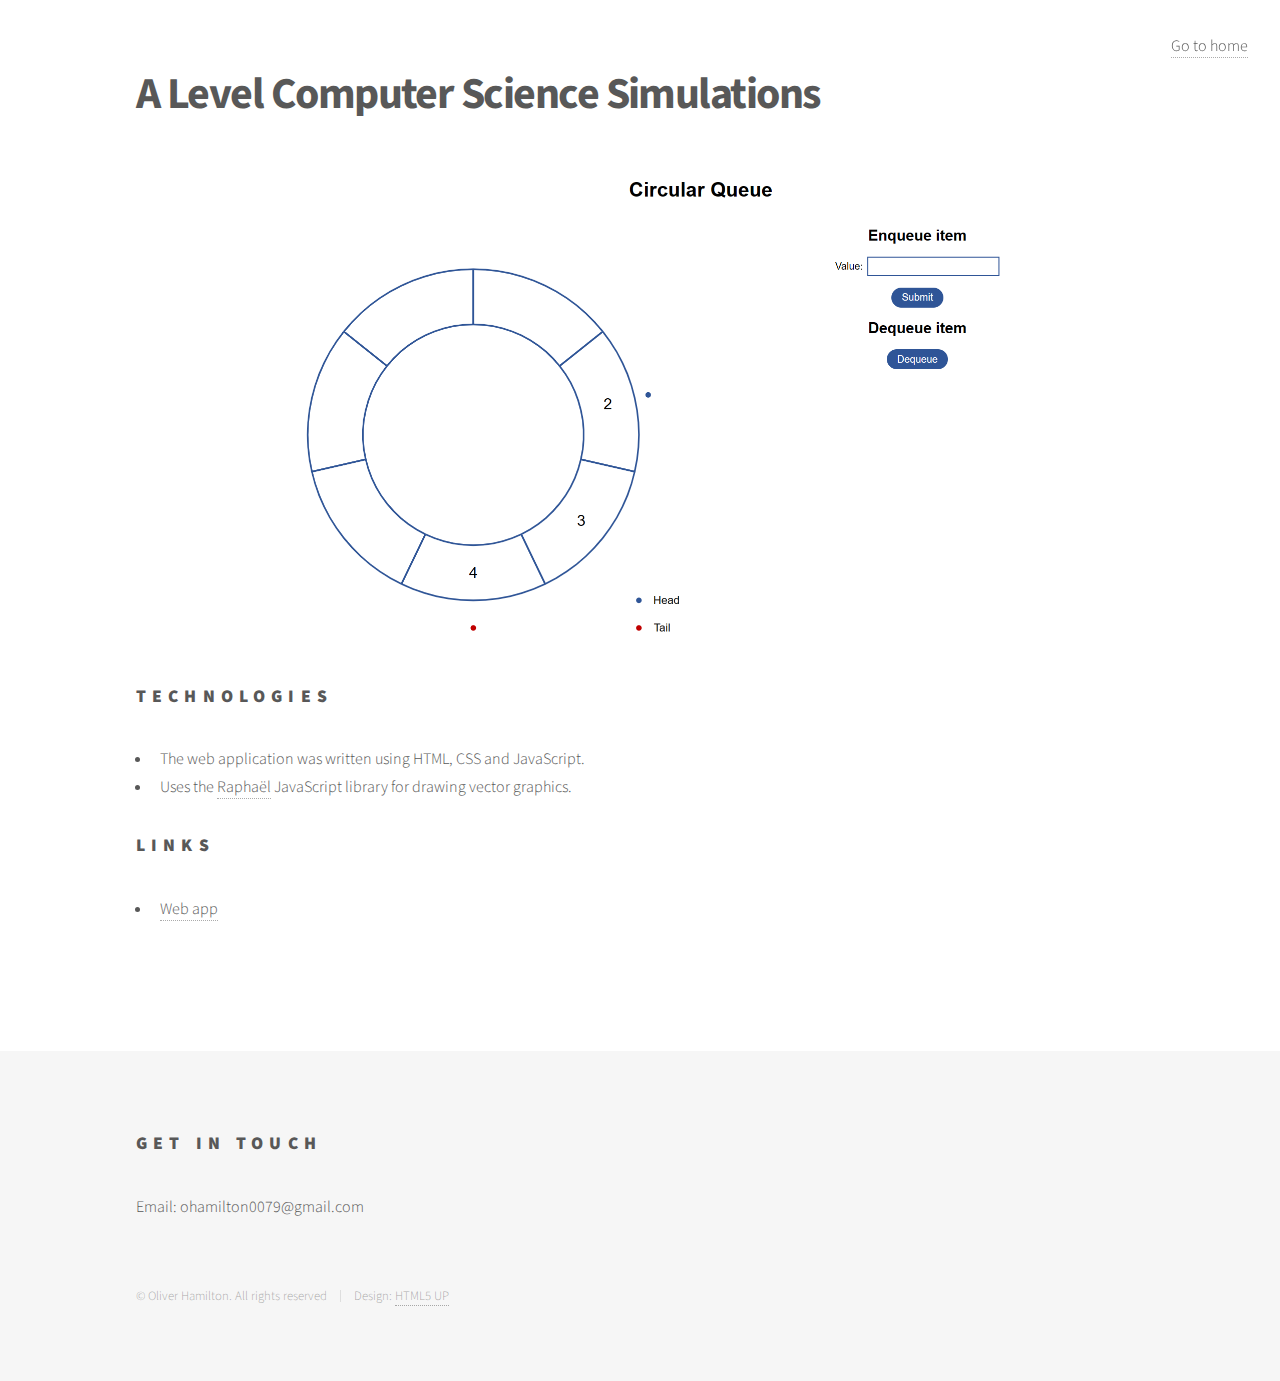
==== a-level-comp-sci.html @ cfb84687 "First commit" ====
<!DOCTYPE HTML>
<!--
	Phantom by HTML5 UP
	html5up.net | @ajlkn
	Free for personal and commercial use under the CCA 3.0 license (html5up.net/license)
-->
<html>
	<head>
		<title>A Level Computer Science Simulations</title>
		<meta charset="utf-8" />
		<meta name="viewport" content="width=device-width, initial-scale=1, user-scalable=no" />
		<link rel="stylesheet" href="assets/css/main.css" />
		<noscript><link rel="stylesheet" href="assets/css/noscript.css" /></noscript>
	</head>
	<body class="is-preload">
		<!-- Wrapper -->
			<div id="wrapper">

				<!-- Header -->
					<header id="header">
						<div class="inner">
							<nav>
								<a href="index.html">Go to home</a>
							</nav>
						</div>
					</header>

				<!-- Main -->
					<div id="main">
						<div class="inner">
							<h1>A Level Computer Science Simulations</h1>
							<span class="image main"><img src="images/simulations.png" alt="" /></span>

							<h2>Technologies</h2>
							<ul>
								<li>The web application was written using HTML, CSS and JavaScript.</li>
								<li>Uses the <a href="http://dmitrybaranovskiy.github.io/raphael/">Raphaël</a> JavaScript library for drawing vector graphics.</li>
							</ul>

							<h2>Links</h2>
							<ul>
								<li><a href="https://github.com/oliver-hamilton/simulations">Web app</a></li>
							</ul>
						</div>
					</div>

				<!-- Footer -->
				<footer id="footer">
					<div class="inner">
						<section>
							<h2>Get in touch</h2>
							<p>Email: ohamilton0079@gmail.com</p>
						</section>
						
						<ul class="copyright">
							<li>&copy; Oliver Hamilton. All rights reserved</li><li>Design: <a href="http://html5up.net">HTML5 UP</a></li>
						</ul>
					</div>
				</footer>

			</div>

		<!-- Scripts -->
			<script src="assets/js/jquery.min.js"></script>
			<script src="assets/js/browser.min.js"></script>
			<script src="assets/js/breakpoints.min.js"></script>
			<script src="assets/js/util.js"></script>
			<script src="assets/js/main.js"></script>

	</body>
</html>
---- assets/css/main.css ----
@import url(fontawesome-all.min.css);
@import url("https://fonts.googleapis.com/css?family=Source+Sans+Pro:300,700,900");

/*
	Phantom by HTML5 UP
	html5up.net | @ajlkn
	Free for personal and commercial use under the CCA 3.0 license (html5up.net/license)
*/

html, body, div, span, applet, object,
iframe, h1, h2, h3, h4, h5, h6, p, blockquote,
pre, a, abbr, acronym, address, big, cite,
code, del, dfn, em, img, ins, kbd, q, s, samp,
small, strike, strong, sub, sup, tt, var, b,
u, i, center, dl, dt, dd, ol, ul, li, fieldset,
form, label, legend, table, caption, tbody,
tfoot, thead, tr, th, td, article, aside,
canvas, details, embed, figure, figcaption,
footer, header, hgroup, menu, nav, output, ruby,
section, summary, time, mark, audio, video {
	margin: 0;
	padding: 0;
	border: 0;
	font-size: 100%;
	font: inherit;
	vertical-align: baseline;}

article, aside, details, figcaption, figure,
footer, header, hgroup, menu, nav, section {
	display: block;}

body {
	line-height: 1;
}

ol, ul {
	list-style: none;
}

blockquote, q {
	quotes: none;
}

	blockquote:before, blockquote:after, q:before, q:after {
		content: '';
		content: none;
	}

table {
	border-collapse: collapse;
	border-spacing: 0;
}

body {
	-webkit-text-size-adjust: none;
}

mark {
	background-color: transparent;
	color: inherit;
}

input::-moz-focus-inner {
	border: 0;
	padding: 0;
}

input, select, textarea {
	-moz-appearance: none;
	-webkit-appearance: none;
	-ms-appearance: none;
	appearance: none;
}

/* Basic */

	@-ms-viewport {
		width: device-width;
	}

	body {
		-ms-overflow-style: scrollbar;
	}

	@media screen and (max-width: 480px) {

		html, body {
			min-width: 320px;
		}

	}

	html {
		box-sizing: border-box;
	}

	*, *:before, *:after {
		box-sizing: inherit;
	}

	body {
		background: #ffffff;
	}

		body.is-preload *, body.is-preload *:before, body.is-preload *:after {
			-moz-animation: none !important;
			-webkit-animation: none !important;
			-ms-animation: none !important;
			animation: none !important;
			-moz-transition: none !important;
			-webkit-transition: none !important;
			-ms-transition: none !important;
			transition: none !important;
		}

/* Type */

	body, input, select, textarea {
		color: #585858;
		font-family: "Source Sans Pro", Helvetica, sans-serif;
		font-size: 16pt;
		font-weight: 300;
		line-height: 1.75;
	}

		@media screen and (max-width: 1680px) {

			body, input, select, textarea {
				font-size: 14pt;
			}

		}

		@media screen and (max-width: 1280px) {

			body, input, select, textarea {
				font-size: 12pt;
			}

		}

	a {
		-moz-transition: border-bottom-color 0.2s ease, color 0.2s ease;
		-webkit-transition: border-bottom-color 0.2s ease, color 0.2s ease;
		-ms-transition: border-bottom-color 0.2s ease, color 0.2s ease;
		transition: border-bottom-color 0.2s ease, color 0.2s ease;
		text-decoration: none;
		color: #585858;
		border-bottom: dotted 1px rgba(88, 88, 88, 0.5);
	}

		a:hover {
			border-bottom-color: transparent;
			color: #f2849e !important;
		}

	strong, b {
		font-weight: 900;
	}

	em, i {
		font-style: italic;
	}

	p {
		margin: 0 0 2em 0;
	}

	h1 {
		font-size: 2.75em;
		font-weight: 700;
		line-height: 1.3;
		margin: 0 0 1em 0;
		letter-spacing: -0.035em;
	}

		h1 a {
			color: inherit;
		}

		@media screen and (max-width: 736px) {

			h1 {
				font-size: 2em;
				margin: 0 0 1em 0;
			}

		}

		@media screen and (max-width: 360px) {

			h1 {
				font-size: 1.75em;
			}

		}

	h2, h3, h4, h5, h6 {
		font-weight: 900;
		line-height: 1.5;
		margin: 0 0 2em 0;
		text-transform: uppercase;
		letter-spacing: 0.35em;
	}

		h2 a, h3 a, h4 a, h5 a, h6 a {
			color: inherit;
		}

	h2 {
		font-size: 1.1em;
	}

	h3 {
		font-size: 1em;
	}

	h4 {
		font-size: 0.8em;
	}

	h5 {
		font-size: 0.8em;
	}

	h6 {
		font-size: 0.8em;
	}

	@media screen and (max-width: 980px) {

		h1 br, h2 br, h3 br, h4 br, h5 br, h6 br {
			display: none;
		}

	}

	@media screen and (max-width: 736px) {

		h2 {
			font-size: 1em;
		}

		h3 {
			font-size: 0.8em;
		}

	}

	sub {
		font-size: 0.8em;
		position: relative;
		top: 0.5em;
	}

	sup {
		font-size: 0.8em;
		position: relative;
		top: -0.5em;
	}

	blockquote {
		border-left: solid 4px #c9c9c9;
		font-style: italic;
		margin: 0 0 2em 0;
		padding: 0.5em 0 0.5em 2em;
	}

	code {
		background: rgba(144, 144, 144, 0.075);
		border-radius: 4px;
		border: solid 1px #c9c9c9;
		font-family: "Courier New", monospace;
		font-size: 0.9em;
		margin: 0 0.25em;
		padding: 0.25em 0.65em;
	}

	pre {
		-webkit-overflow-scrolling: touch;
		font-family: "Courier New", monospace;
		font-size: 0.9em;
		margin: 0 0 2em 0;
	}

		pre code {
			display: block;
			line-height: 1.75;
			padding: 1em 1.5em;
			overflow-x: auto;
		}

	hr {
		border: 0;
		border-bottom: solid 1px #c9c9c9;
		margin: 2em 0;
	}

		hr.major {
			margin: 3em 0;
		}

	.align-left {
		text-align: left;
	}

	.align-center {
		text-align: center;
	}

	.align-right {
		text-align: right;
	}

/* Row */

	.row {
		display: flex;
		flex-wrap: wrap;
		box-sizing: border-box;
		align-items: stretch;
	}

		.row > * {
			box-sizing: border-box;
		}

		.row.gtr-uniform > * > :last-child {
			margin-bottom: 0;
		}

		.row.aln-left {
			justify-content: flex-start;
		}

		.row.aln-center {
			justify-content: center;
		}

		.row.aln-right {
			justify-content: flex-end;
		}

		.row.aln-top {
			align-items: flex-start;
		}

		.row.aln-middle {
			align-items: center;
		}

		.row.aln-bottom {
			align-items: flex-end;
		}

		.row > .imp {
			order: -1;
		}

		.row > .col-1 {
			width: 8.33333%;
		}

		.row > .off-1 {
			margin-left: 8.33333%;
		}

		.row > .col-2 {
			width: 16.66667%;
		}

		.row > .off-2 {
			margin-left: 16.66667%;
		}

		.row > .col-3 {
			width: 25%;
		}

		.row > .off-3 {
			margin-left: 25%;
		}

		.row > .col-4 {
			width: 33.33333%;
		}

		.row > .off-4 {
			margin-left: 33.33333%;
		}

		.row > .col-5 {
			width: 41.66667%;
		}

		.row > .off-5 {
			margin-left: 41.66667%;
		}

		.row > .col-6 {
			width: 50%;
		}

		.row > .off-6 {
			margin-left: 50%;
		}

		.row > .col-7 {
			width: 58.33333%;
		}

		.row > .off-7 {
			margin-left: 58.33333%;
		}

		.row > .col-8 {
			width: 66.66667%;
		}

		.row > .off-8 {
			margin-left: 66.66667%;
		}

		.row > .col-9 {
			width: 75%;
		}

		.row > .off-9 {
			margin-left: 75%;
		}

		.row > .col-10 {
			width: 83.33333%;
		}

		.row > .off-10 {
			margin-left: 83.33333%;
		}

		.row > .col-11 {
			width: 91.66667%;
		}

		.row > .off-11 {
			margin-left: 91.66667%;
		}

		.row > .col-12 {
			width: 100%;
		}

		.row > .off-12 {
			margin-left: 100%;
		}

		.row.gtr-0 {
			margin-top: 0;
			margin-left: 0em;
		}

			.row.gtr-0 > * {
				padding: 0 0 0 0em;
			}

			.row.gtr-0.gtr-uniform {
				margin-top: 0em;
			}

				.row.gtr-0.gtr-uniform > * {
					padding-top: 0em;
				}

		.row.gtr-25 {
			margin-top: 0;
			margin-left: -0.5em;
		}

			.row.gtr-25 > * {
				padding: 0 0 0 0.5em;
			}

			.row.gtr-25.gtr-uniform {
				margin-top: -0.5em;
			}

				.row.gtr-25.gtr-uniform > * {
					padding-top: 0.5em;
				}

		.row.gtr-50 {
			margin-top: 0;
			margin-left: -1em;
		}

			.row.gtr-50 > * {
				padding: 0 0 0 1em;
			}

			.row.gtr-50.gtr-uniform {
				margin-top: -1em;
			}

				.row.gtr-50.gtr-uniform > * {
					padding-top: 1em;
				}

		.row {
			margin-top: 0;
			margin-left: -2em;
		}

			.row > * {
				padding: 0 0 0 2em;
			}

			.row.gtr-uniform {
				margin-top: -2em;
			}

				.row.gtr-uniform > * {
					padding-top: 2em;
				}

		.row.gtr-150 {
			margin-top: 0;
			margin-left: -3em;
		}

			.row.gtr-150 > * {
				padding: 0 0 0 3em;
			}

			.row.gtr-150.gtr-uniform {
				margin-top: -3em;
			}

				.row.gtr-150.gtr-uniform > * {
					padding-top: 3em;
				}

		.row.gtr-200 {
			margin-top: 0;
			margin-left: -4em;
		}

			.row.gtr-200 > * {
				padding: 0 0 0 4em;
			}

			.row.gtr-200.gtr-uniform {
				margin-top: -4em;
			}

				.row.gtr-200.gtr-uniform > * {
					padding-top: 4em;
				}

		@media screen and (max-width: 1680px) {

			.row {
				display: flex;
				flex-wrap: wrap;
				box-sizing: border-box;
				align-items: stretch;
			}

				.row > * {
					box-sizing: border-box;
				}

				.row.gtr-uniform > * > :last-child {
					margin-bottom: 0;
				}

				.row.aln-left {
					justify-content: flex-start;
				}

				.row.aln-center {
					justify-content: center;
				}

				.row.aln-right {
					justify-content: flex-end;
				}

				.row.aln-top {
					align-items: flex-start;
				}

				.row.aln-middle {
					align-items: center;
				}

				.row.aln-bottom {
					align-items: flex-end;
				}

				.row > .imp-xlarge {
					order: -1;
				}

				.row > .col-1-xlarge {
					width: 8.33333%;
				}

				.row > .off-1-xlarge {
					margin-left: 8.33333%;
				}

				.row > .col-2-xlarge {
					width: 16.66667%;
				}

				.row > .off-2-xlarge {
					margin-left: 16.66667%;
				}

				.row > .col-3-xlarge {
					width: 25%;
				}

				.row > .off-3-xlarge {
					margin-left: 25%;
				}

				.row > .col-4-xlarge {
					width: 33.33333%;
				}

				.row > .off-4-xlarge {
					margin-left: 33.33333%;
				}

				.row > .col-5-xlarge {
					width: 41.66667%;
				}

				.row > .off-5-xlarge {
					margin-left: 41.66667%;
				}

				.row > .col-6-xlarge {
					width: 50%;
				}

				.row > .off-6-xlarge {
					margin-left: 50%;
				}

				.row > .col-7-xlarge {
					width: 58.33333%;
				}

				.row > .off-7-xlarge {
					margin-left: 58.33333%;
				}

				.row > .col-8-xlarge {
					width: 66.66667%;
				}

				.row > .off-8-xlarge {
					margin-left: 66.66667%;
				}

				.row > .col-9-xlarge {
					width: 75%;
				}

				.row > .off-9-xlarge {
					margin-left: 75%;
				}

				.row > .col-10-xlarge {
					width: 83.33333%;
				}

				.row > .off-10-xlarge {
					margin-left: 83.33333%;
				}

				.row > .col-11-xlarge {
					width: 91.66667%;
				}

				.row > .off-11-xlarge {
					margin-left: 91.66667%;
				}

				.row > .col-12-xlarge {
					width: 100%;
				}

				.row > .off-12-xlarge {
					margin-left: 100%;
				}

				.row.gtr-0 {
					margin-top: 0;
					margin-left: 0em;
				}

					.row.gtr-0 > * {
						padding: 0 0 0 0em;
					}

					.row.gtr-0.gtr-uniform {
						margin-top: 0em;
					}

						.row.gtr-0.gtr-uniform > * {
							padding-top: 0em;
						}

				.row.gtr-25 {
					margin-top: 0;
					margin-left: -0.5em;
				}

					.row.gtr-25 > * {
						padding: 0 0 0 0.5em;
					}

					.row.gtr-25.gtr-uniform {
						margin-top: -0.5em;
					}

						.row.gtr-25.gtr-uniform > * {
							padding-top: 0.5em;
						}

				.row.gtr-50 {
					margin-top: 0;
					margin-left: -1em;
				}

					.row.gtr-50 > * {
						padding: 0 0 0 1em;
					}

					.row.gtr-50.gtr-uniform {
						margin-top: -1em;
					}

						.row.gtr-50.gtr-uniform > * {
							padding-top: 1em;
						}

				.row {
					margin-top: 0;
					margin-left: -2em;
				}

					.row > * {
						padding: 0 0 0 2em;
					}

					.row.gtr-uniform {
						margin-top: -2em;
					}

						.row.gtr-uniform > * {
							padding-top: 2em;
						}

				.row.gtr-150 {
					margin-top: 0;
					margin-left: -3em;
				}

					.row.gtr-150 > * {
						padding: 0 0 0 3em;
					}

					.row.gtr-150.gtr-uniform {
						margin-top: -3em;
					}

						.row.gtr-150.gtr-uniform > * {
							padding-top: 3em;
						}

				.row.gtr-200 {
					margin-top: 0;
					margin-left: -4em;
				}

					.row.gtr-200 > * {
						padding: 0 0 0 4em;
					}

					.row.gtr-200.gtr-uniform {
						margin-top: -4em;
					}

						.row.gtr-200.gtr-uniform > * {
							padding-top: 4em;
						}

		}

		@media screen and (max-width: 1280px) {

			.row {
				display: flex;
				flex-wrap: wrap;
				box-sizing: border-box;
				align-items: stretch;
			}

				.row > * {
					box-sizing: border-box;
				}

				.row.gtr-uniform > * > :last-child {
					margin-bottom: 0;
				}

				.row.aln-left {
					justify-content: flex-start;
				}

				.row.aln-center {
					justify-content: center;
				}

				.row.aln-right {
					justify-content: flex-end;
				}

				.row.aln-top {
					align-items: flex-start;
				}

				.row.aln-middle {
					align-items: center;
				}

				.row.aln-bottom {
					align-items: flex-end;
				}

				.row > .imp-large {
					order: -1;
				}

				.row > .col-1-large {
					width: 8.33333%;
				}

				.row > .off-1-large {
					margin-left: 8.33333%;
				}

				.row > .col-2-large {
					width: 16.66667%;
				}

				.row > .off-2-large {
					margin-left: 16.66667%;
				}

				.row > .col-3-large {
					width: 25%;
				}

				.row > .off-3-large {
					margin-left: 25%;
				}

				.row > .col-4-large {
					width: 33.33333%;
				}

				.row > .off-4-large {
					margin-left: 33.33333%;
				}

				.row > .col-5-large {
					width: 41.66667%;
				}

				.row > .off-5-large {
					margin-left: 41.66667%;
				}

				.row > .col-6-large {
					width: 50%;
				}

				.row > .off-6-large {
					margin-left: 50%;
				}

				.row > .col-7-large {
					width: 58.33333%;
				}

				.row > .off-7-large {
					margin-left: 58.33333%;
				}

				.row > .col-8-large {
					width: 66.66667%;
				}

				.row > .off-8-large {
					margin-left: 66.66667%;
				}

				.row > .col-9-large {
					width: 75%;
				}

				.row > .off-9-large {
					margin-left: 75%;
				}

				.row > .col-10-large {
					width: 83.33333%;
				}

				.row > .off-10-large {
					margin-left: 83.33333%;
				}

				.row > .col-11-large {
					width: 91.66667%;
				}

				.row > .off-11-large {
					margin-left: 91.66667%;
				}

				.row > .col-12-large {
					width: 100%;
				}

				.row > .off-12-large {
					margin-left: 100%;
				}

				.row.gtr-0 {
					margin-top: 0;
					margin-left: 0em;
				}

					.row.gtr-0 > * {
						padding: 0 0 0 0em;
					}

					.row.gtr-0.gtr-uniform {
						margin-top: 0em;
					}

						.row.gtr-0.gtr-uniform > * {
							padding-top: 0em;
						}

				.row.gtr-25 {
					margin-top: 0;
					margin-left: -0.5em;
				}

					.row.gtr-25 > * {
						padding: 0 0 0 0.5em;
					}

					.row.gtr-25.gtr-uniform {
						margin-top: -0.5em;
					}

						.row.gtr-25.gtr-uniform > * {
							padding-top: 0.5em;
						}

				.row.gtr-50 {
					margin-top: 0;
					margin-left: -1em;
				}

					.row.gtr-50 > * {
						padding: 0 0 0 1em;
					}

					.row.gtr-50.gtr-uniform {
						margin-top: -1em;
					}

						.row.gtr-50.gtr-uniform > * {
							padding-top: 1em;
						}

				.row {
					margin-top: 0;
					margin-left: -2em;
				}

					.row > * {
						padding: 0 0 0 2em;
					}

					.row.gtr-uniform {
						margin-top: -2em;
					}

						.row.gtr-uniform > * {
							padding-top: 2em;
						}

				.row.gtr-150 {
					margin-top: 0;
					margin-left: -3em;
				}

					.row.gtr-150 > * {
						padding: 0 0 0 3em;
					}

					.row.gtr-150.gtr-uniform {
						margin-top: -3em;
					}

						.row.gtr-150.gtr-uniform > * {
							padding-top: 3em;
						}

				.row.gtr-200 {
					margin-top: 0;
					margin-left: -4em;
				}

					.row.gtr-200 > * {
						padding: 0 0 0 4em;
					}

					.row.gtr-200.gtr-uniform {
						margin-top: -4em;
					}

						.row.gtr-200.gtr-uniform > * {
							padding-top: 4em;
						}

		}

		@media screen and (max-width: 980px) {

			.row {
				display: flex;
				flex-wrap: wrap;
				box-sizing: border-box;
				align-items: stretch;
			}

				.row > * {
					box-sizing: border-box;
				}

				.row.gtr-uniform > * > :last-child {
					margin-bottom: 0;
				}

				.row.aln-left {
					justify-content: flex-start;
				}

				.row.aln-center {
					justify-content: center;
				}

				.row.aln-right {
					justify-content: flex-end;
				}

				.row.aln-top {
					align-items: flex-start;
				}

				.row.aln-middle {
					align-items: center;
				}

				.row.aln-bottom {
					align-items: flex-end;
				}

				.row > .imp-medium {
					order: -1;
				}

				.row > .col-1-medium {
					width: 8.33333%;
				}

				.row > .off-1-medium {
					margin-left: 8.33333%;
				}

				.row > .col-2-medium {
					width: 16.66667%;
				}

				.row > .off-2-medium {
					margin-left: 16.66667%;
				}

				.row > .col-3-medium {
					width: 25%;
				}

				.row > .off-3-medium {
					margin-left: 25%;
				}

				.row > .col-4-medium {
					width: 33.33333%;
				}

				.row > .off-4-medium {
					margin-left: 33.33333%;
				}

				.row > .col-5-medium {
					width: 41.66667%;
				}

				.row > .off-5-medium {
					margin-left: 41.66667%;
				}

				.row > .col-6-medium {
					width: 50%;
				}

				.row > .off-6-medium {
					margin-left: 50%;
				}

				.row > .col-7-medium {
					width: 58.33333%;
				}

				.row > .off-7-medium {
					margin-left: 58.33333%;
				}

				.row > .col-8-medium {
					width: 66.66667%;
				}

				.row > .off-8-medium {
					margin-left: 66.66667%;
				}

				.row > .col-9-medium {
					width: 75%;
				}

				.row > .off-9-medium {
					margin-left: 75%;
				}

				.row > .col-10-medium {
					width: 83.33333%;
				}

				.row > .off-10-medium {
					margin-left: 83.33333%;
				}

				.row > .col-11-medium {
					width: 91.66667%;
				}

				.row > .off-11-medium {
					margin-left: 91.66667%;
				}

				.row > .col-12-medium {
					width: 100%;
				}

				.row > .off-12-medium {
					margin-left: 100%;
				}

				.row.gtr-0 {
					margin-top: 0;
					margin-left: 0em;
				}

					.row.gtr-0 > * {
						padding: 0 0 0 0em;
					}

					.row.gtr-0.gtr-uniform {
						margin-top: 0em;
					}

						.row.gtr-0.gtr-uniform > * {
							padding-top: 0em;
						}

				.row.gtr-25 {
					margin-top: 0;
					margin-left: -0.375em;
				}

					.row.gtr-25 > * {
						padding: 0 0 0 0.375em;
					}

					.row.gtr-25.gtr-uniform {
						margin-top: -0.375em;
					}

						.row.gtr-25.gtr-uniform > * {
							padding-top: 0.375em;
						}

				.row.gtr-50 {
					margin-top: 0;
					margin-left: -0.75em;
				}

					.row.gtr-50 > * {
						padding: 0 0 0 0.75em;
					}

					.row.gtr-50.gtr-uniform {
						margin-top: -0.75em;
					}

						.row.gtr-50.gtr-uniform > * {
							padding-top: 0.75em;
						}

				.row {
					margin-top: 0;
					margin-left: -1.5em;
				}

					.row > * {
						padding: 0 0 0 1.5em;
					}

					.row.gtr-uniform {
						margin-top: -1.5em;
					}

						.row.gtr-uniform > * {
							padding-top: 1.5em;
						}

				.row.gtr-150 {
					margin-top: 0;
					margin-left: -2.25em;
				}

					.row.gtr-150 > * {
						padding: 0 0 0 2.25em;
					}

					.row.gtr-150.gtr-uniform {
						margin-top: -2.25em;
					}

						.row.gtr-150.gtr-uniform > * {
							padding-top: 2.25em;
						}

				.row.gtr-200 {
					margin-top: 0;
					margin-left: -3em;
				}

					.row.gtr-200 > * {
						padding: 0 0 0 3em;
					}

					.row.gtr-200.gtr-uniform {
						margin-top: -3em;
					}

						.row.gtr-200.gtr-uniform > * {
							padding-top: 3em;
						}

		}

		@media screen and (max-width: 736px) {

			.row {
				display: flex;
				flex-wrap: wrap;
				box-sizing: border-box;
				align-items: stretch;
			}

				.row > * {
					box-sizing: border-box;
				}

				.row.gtr-uniform > * > :last-child {
					margin-bottom: 0;
				}

				.row.aln-left {
					justify-content: flex-start;
				}

				.row.aln-center {
					justify-content: center;
				}

				.row.aln-right {
					justify-content: flex-end;
				}

				.row.aln-top {
					align-items: flex-start;
				}

				.row.aln-middle {
					align-items: center;
				}

				.row.aln-bottom {
					align-items: flex-end;
				}

				.row > .imp-small {
					order: -1;
				}

				.row > .col-1-small {
					width: 8.33333%;
				}

				.row > .off-1-small {
					margin-left: 8.33333%;
				}

				.row > .col-2-small {
					width: 16.66667%;
				}

				.row > .off-2-small {
					margin-left: 16.66667%;
				}

				.row > .col-3-small {
					width: 25%;
				}

				.row > .off-3-small {
					margin-left: 25%;
				}

				.row > .col-4-small {
					width: 33.33333%;
				}

				.row > .off-4-small {
					margin-left: 33.33333%;
				}

				.row > .col-5-small {
					width: 41.66667%;
				}

				.row > .off-5-small {
					margin-left: 41.66667%;
				}

				.row > .col-6-small {
					width: 50%;
				}

				.row > .off-6-small {
					margin-left: 50%;
				}

				.row > .col-7-small {
					width: 58.33333%;
				}

				.row > .off-7-small {
					margin-left: 58.33333%;
				}

				.row > .col-8-small {
					width: 66.66667%;
				}

				.row > .off-8-small {
					margin-left: 66.66667%;
				}

				.row > .col-9-small {
					width: 75%;
				}

				.row > .off-9-small {
					margin-left: 75%;
				}

				.row > .col-10-small {
					width: 83.33333%;
				}

				.row > .off-10-small {
					margin-left: 83.33333%;
				}

				.row > .col-11-small {
					width: 91.66667%;
				}

				.row > .off-11-small {
					margin-left: 91.66667%;
				}

				.row > .col-12-small {
					width: 100%;
				}

				.row > .off-12-small {
					margin-left: 100%;
				}

				.row.gtr-0 {
					margin-top: 0;
					margin-left: 0em;
				}

					.row.gtr-0 > * {
						padding: 0 0 0 0em;
					}

					.row.gtr-0.gtr-uniform {
						margin-top: 0em;
					}

						.row.gtr-0.gtr-uniform > * {
							padding-top: 0em;
						}

				.row.gtr-25 {
					margin-top: 0;
					margin-left: -0.25em;
				}

					.row.gtr-25 > * {
						padding: 0 0 0 0.25em;
					}

					.row.gtr-25.gtr-uniform {
						margin-top: -0.25em;
					}

						.row.gtr-25.gtr-uniform > * {
							padding-top: 0.25em;
						}

				.row.gtr-50 {
					margin-top: 0;
					margin-left: -0.5em;
				}

					.row.gtr-50 > * {
						padding: 0 0 0 0.5em;
					}

					.row.gtr-50.gtr-uniform {
						margin-top: -0.5em;
					}

						.row.gtr-50.gtr-uniform > * {
							padding-top: 0.5em;
						}

				.row {
					margin-top: 0;
					margin-left: -1em;
				}

					.row > * {
						padding: 0 0 0 1em;
					}

					.row.gtr-uniform {
						margin-top: -1em;
					}

						.row.gtr-uniform > * {
							padding-top: 1em;
						}

				.row.gtr-150 {
					margin-top: 0;
					margin-left: -1.5em;
				}

					.row.gtr-150 > * {
						padding: 0 0 0 1.5em;
					}

					.row.gtr-150.gtr-uniform {
						margin-top: -1.5em;
					}

						.row.gtr-150.gtr-uniform > * {
							padding-top: 1.5em;
						}

				.row.gtr-200 {
					margin-top: 0;
					margin-left: -2em;
				}

					.row.gtr-200 > * {
						padding: 0 0 0 2em;
					}

					.row.gtr-200.gtr-uniform {
						margin-top: -2em;
					}

						.row.gtr-200.gtr-uniform > * {
							padding-top: 2em;
						}

		}

		@media screen and (max-width: 480px) {

			.row {
				display: flex;
				flex-wrap: wrap;
				box-sizing: border-box;
				align-items: stretch;
			}

				.row > * {
					box-sizing: border-box;
				}

				.row.gtr-uniform > * > :last-child {
					margin-bottom: 0;
				}

				.row.aln-left {
					justify-content: flex-start;
				}

				.row.aln-center {
					justify-content: center;
				}

				.row.aln-right {
					justify-content: flex-end;
				}

				.row.aln-top {
					align-items: flex-start;
				}

				.row.aln-middle {
					align-items: center;
				}

				.row.aln-bottom {
					align-items: flex-end;
				}

				.row > .imp-xsmall {
					order: -1;
				}

				.row > .col-1-xsmall {
					width: 8.33333%;
				}

				.row > .off-1-xsmall {
					margin-left: 8.33333%;
				}

				.row > .col-2-xsmall {
					width: 16.66667%;
				}

				.row > .off-2-xsmall {
					margin-left: 16.66667%;
				}

				.row > .col-3-xsmall {
					width: 25%;
				}

				.row > .off-3-xsmall {
					margin-left: 25%;
				}

				.row > .col-4-xsmall {
					width: 33.33333%;
				}

				.row > .off-4-xsmall {
					margin-left: 33.33333%;
				}

				.row > .col-5-xsmall {
					width: 41.66667%;
				}

				.row > .off-5-xsmall {
					margin-left: 41.66667%;
				}

				.row > .col-6-xsmall {
					width: 50%;
				}

				.row > .off-6-xsmall {
					margin-left: 50%;
				}

				.row > .col-7-xsmall {
					width: 58.33333%;
				}

				.row > .off-7-xsmall {
					margin-left: 58.33333%;
				}

				.row > .col-8-xsmall {
					width: 66.66667%;
				}

				.row > .off-8-xsmall {
					margin-left: 66.66667%;
				}

				.row > .col-9-xsmall {
					width: 75%;
				}

				.row > .off-9-xsmall {
					margin-left: 75%;
				}

				.row > .col-10-xsmall {
					width: 83.33333%;
				}

				.row > .off-10-xsmall {
					margin-left: 83.33333%;
				}

				.row > .col-11-xsmall {
					width: 91.66667%;
				}

				.row > .off-11-xsmall {
					margin-left: 91.66667%;
				}

				.row > .col-12-xsmall {
					width: 100%;
				}

				.row > .off-12-xsmall {
					margin-left: 100%;
				}

				.row.gtr-0 {
					margin-top: 0;
					margin-left: 0em;
				}

					.row.gtr-0 > * {
						padding: 0 0 0 0em;
					}

					.row.gtr-0.gtr-uniform {
						margin-top: 0em;
					}

						.row.gtr-0.gtr-uniform > * {
							padding-top: 0em;
						}

				.row.gtr-25 {
					margin-top: 0;
					margin-left: -0.25em;
				}

					.row.gtr-25 > * {
						padding: 0 0 0 0.25em;
					}

					.row.gtr-25.gtr-uniform {
						margin-top: -0.25em;
					}

						.row.gtr-25.gtr-uniform > * {
							padding-top: 0.25em;
						}

				.row.gtr-50 {
					margin-top: 0;
					margin-left: -0.5em;
				}

					.row.gtr-50 > * {
						padding: 0 0 0 0.5em;
					}

					.row.gtr-50.gtr-uniform {
						margin-top: -0.5em;
					}

						.row.gtr-50.gtr-uniform > * {
							padding-top: 0.5em;
						}

				.row {
					margin-top: 0;
					margin-left: -1em;
				}

					.row > * {
						padding: 0 0 0 1em;
					}

					.row.gtr-uniform {
						margin-top: -1em;
					}

						.row.gtr-uniform > * {
							padding-top: 1em;
						}

				.row.gtr-150 {
					margin-top: 0;
					margin-left: -1.5em;
				}

					.row.gtr-150 > * {
						padding: 0 0 0 1.5em;
					}

					.row.gtr-150.gtr-uniform {
						margin-top: -1.5em;
					}

						.row.gtr-150.gtr-uniform > * {
							padding-top: 1.5em;
						}

				.row.gtr-200 {
					margin-top: 0;
					margin-left: -2em;
				}

					.row.gtr-200 > * {
						padding: 0 0 0 2em;
					}

					.row.gtr-200.gtr-uniform {
						margin-top: -2em;
					}

						.row.gtr-200.gtr-uniform > * {
							padding-top: 2em;
						}

		}

/* Section/Article */

	section.special, article.special {
		text-align: center;
	}

	header p {
		margin-top: -1em;
	}

	@media screen and (max-width: 736px) {

		header p {
			margin-top: 0;
		}

	}

/* Icon */

	.icon {
		text-decoration: none;
		border-bottom: none;
		position: relative;
	}

		.icon:before {
			-moz-osx-font-smoothing: grayscale;
			-webkit-font-smoothing: antialiased;
			display: inline-block;
			font-style: normal;
			font-variant: normal;
			text-rendering: auto;
			line-height: 1;
			text-transform: none !important;
			font-family: 'Font Awesome 5 Free';
			font-weight: 400;
		}

		.icon > .label {
			display: none;
		}

		.icon:before {
			line-height: inherit;
		}

		.icon.solid:before {
			font-weight: 900;
		}

		.icon.brands:before {
			font-family: 'Font Awesome 5 Brands';
		}

		.icon.style2 {
			-moz-transition: background-color 0.2s ease-in-out, color 0.2s ease-in-out, border-color 0.2s ease-in-out;
			-webkit-transition: background-color 0.2s ease-in-out, color 0.2s ease-in-out, border-color 0.2s ease-in-out;
			-ms-transition: background-color 0.2s ease-in-out, color 0.2s ease-in-out, border-color 0.2s ease-in-out;
			transition: background-color 0.2s ease-in-out, color 0.2s ease-in-out, border-color 0.2s ease-in-out;
			background-color: transparent;
			border: solid 1px #c9c9c9;
			border-radius: 4px;
			width: 2.65em;
			height: 2.65em;
			display: inline-block;
			text-align: center;
			line-height: 2.65em;
			color: inherit;
		}

			.icon.style2:before {
				font-size: 1.1em;
			}

			.icon.style2:hover {
				color: #f2849e;
				border-color: #f2849e;
			}

			.icon.style2:active {
				background-color: rgba(242, 132, 158, 0.1);
			}

/* List */

	ol {
		list-style: decimal;
		margin: 0 0 2em 0;
		padding-left: 1.25em;
	}

		ol li {
			padding-left: 0.25em;
		}

	ul {
		list-style: disc;
		margin: 0 0 2em 0;
		padding-left: 1em;
	}

		ul li {
			padding-left: 0.5em;
		}

		ul.alt {
			list-style: none;
			padding-left: 0;
		}

			ul.alt li {
				border-top: solid 1px #c9c9c9;
				padding: 0.5em 0;
			}

				ul.alt li:first-child {
					border-top: 0;
					padding-top: 0;
				}

	dl {
		margin: 0 0 2em 0;
	}

		dl dt {
			display: block;
			font-weight: 900;
			margin: 0 0 1em 0;
		}

		dl dd {
			margin-left: 2em;
		}

/* Actions */

	ul.actions {
		display: -moz-flex;
		display: -webkit-flex;
		display: -ms-flex;
		display: flex;
		cursor: default;
		list-style: none;
		margin-left: -1em;
		padding-left: 0;
	}

		ul.actions li {
			padding: 0 0 0 1em;
			vertical-align: middle;
		}

		ul.actions.special {
			-moz-justify-content: center;
			-webkit-justify-content: center;
			-ms-justify-content: center;
			justify-content: center;
			width: 100%;
			margin-left: 0;
		}

			ul.actions.special li:first-child {
				padding-left: 0;
			}

		ul.actions.stacked {
			-moz-flex-direction: column;
			-webkit-flex-direction: column;
			-ms-flex-direction: column;
			flex-direction: column;
			margin-left: 0;
		}

			ul.actions.stacked li {
				padding: 1.3em 0 0 0;
			}

				ul.actions.stacked li:first-child {
					padding-top: 0;
				}

		ul.actions.fit {
			width: calc(100% + 1em);
		}

			ul.actions.fit li {
				-moz-flex-grow: 1;
				-webkit-flex-grow: 1;
				-ms-flex-grow: 1;
				flex-grow: 1;
				-moz-flex-shrink: 1;
				-webkit-flex-shrink: 1;
				-ms-flex-shrink: 1;
				flex-shrink: 1;
				width: 100%;
			}

				ul.actions.fit li > * {
					width: 100%;
				}

			ul.actions.fit.stacked {
				width: 100%;
			}

		@media screen and (max-width: 480px) {

			ul.actions:not(.fixed) {
				-moz-flex-direction: column;
				-webkit-flex-direction: column;
				-ms-flex-direction: column;
				flex-direction: column;
				margin-left: 0;
				width: 100% !important;
			}

				ul.actions:not(.fixed) li {
					-moz-flex-grow: 1;
					-webkit-flex-grow: 1;
					-ms-flex-grow: 1;
					flex-grow: 1;
					-moz-flex-shrink: 1;
					-webkit-flex-shrink: 1;
					-ms-flex-shrink: 1;
					flex-shrink: 1;
					padding: 1em 0 0 0;
					text-align: center;
					width: 100%;
				}

					ul.actions:not(.fixed) li > * {
						width: 100%;
					}

					ul.actions:not(.fixed) li:first-child {
						padding-top: 0;
					}

					ul.actions:not(.fixed) li input[type="submit"],
					ul.actions:not(.fixed) li input[type="reset"],
					ul.actions:not(.fixed) li input[type="button"],
					ul.actions:not(.fixed) li button,
					ul.actions:not(.fixed) li .button {
						width: 100%;
					}

						ul.actions:not(.fixed) li input[type="submit"].icon:before,
						ul.actions:not(.fixed) li input[type="reset"].icon:before,
						ul.actions:not(.fixed) li input[type="button"].icon:before,
						ul.actions:not(.fixed) li button.icon:before,
						ul.actions:not(.fixed) li .button.icon:before {
							margin-left: -0.5rem;
						}

		}

/* Icons */

	ul.icons {
		cursor: default;
		list-style: none;
		padding-left: 0;
		margin: -1em 0 2em -1em;
	}

		ul.icons li {
			display: inline-block;
			padding: 1em 0 0 1em;
		}

/* Form */

	form {
		margin: 0 0 2em 0;
		overflow-x: hidden;
	}

		form > :last-child {
			margin-bottom: 0;
		}

		form > .fields {
			display: -moz-flex;
			display: -webkit-flex;
			display: -ms-flex;
			display: flex;
			-moz-flex-wrap: wrap;
			-webkit-flex-wrap: wrap;
			-ms-flex-wrap: wrap;
			flex-wrap: wrap;
			width: calc(100% + 3em);
			margin: -1.5em 0 2em -1.5em;
		}

			form > .fields > .field {
				-moz-flex-grow: 0;
				-webkit-flex-grow: 0;
				-ms-flex-grow: 0;
				flex-grow: 0;
				-moz-flex-shrink: 0;
				-webkit-flex-shrink: 0;
				-ms-flex-shrink: 0;
				flex-shrink: 0;
				padding: 1.5em 0 0 1.5em;
				width: calc(100% - 1.5em);
			}

				form > .fields > .field.half {
					width: calc(50% - 0.75em);
				}

				form > .fields > .field.third {
					width: calc(100%/3 - 0.5em);
				}

				form > .fields > .field.quarter {
					width: calc(25% - 0.375em);
				}

		@media screen and (max-width: 480px) {

			form > .fields {
				width: calc(100% + 3em);
				margin: -1.5em 0 2em -1.5em;
			}

				form > .fields > .field {
					padding: 1.5em 0 0 1.5em;
					width: calc(100% - 1.5em);
				}

					form > .fields > .field.half {
						width: calc(100% - 1.5em);
					}

					form > .fields > .field.third {
						width: calc(100% - 1.5em);
					}

					form > .fields > .field.quarter {
						width: calc(100% - 1.5em);
					}

		}

	label {
		display: block;
		font-size: 0.9em;
		font-weight: 900;
		margin: 0 0 1em 0;
	}

	input[type="text"],
	input[type="password"],
	input[type="email"],
	input[type="tel"],
	select,
	textarea {
		-moz-appearance: none;
		-webkit-appearance: none;
		-ms-appearance: none;
		appearance: none;
		background-color: transparent;
		border: none;
		border-radius: 0;
		border-bottom: solid 1px #c9c9c9;
		color: inherit;
		display: block;
		outline: 0;
		padding: 0;
		text-decoration: none;
		width: 100%;
	}

		input[type="text"]:invalid,
		input[type="password"]:invalid,
		input[type="email"]:invalid,
		input[type="tel"]:invalid,
		select:invalid,
		textarea:invalid {
			box-shadow: none;
		}

		input[type="text"]:focus,
		input[type="password"]:focus,
		input[type="email"]:focus,
		input[type="tel"]:focus,
		select:focus,
		textarea:focus {
			border-bottom-color: #f2849e;
			box-shadow: inset 0 -1px 0 0 #f2849e;
		}

	select {
		background-image: url("data:image/svg+xml;charset=utf8,%3Csvg xmlns='http://www.w3.org/2000/svg' width='40' height='40' preserveAspectRatio='none' viewBox='0 0 40 40'%3E%3Cpath d='M9.4,12.3l10.4,10.4l10.4-10.4c0.2-0.2,0.5-0.4,0.9-0.4c0.3,0,0.6,0.1,0.9,0.4l3.3,3.3c0.2,0.2,0.4,0.5,0.4,0.9 c0,0.4-0.1,0.6-0.4,0.9L20.7,31.9c-0.2,0.2-0.5,0.4-0.9,0.4c-0.3,0-0.6-0.1-0.9-0.4L4.3,17.3c-0.2-0.2-0.4-0.5-0.4-0.9 c0-0.4,0.1-0.6,0.4-0.9l3.3-3.3c0.2-0.2,0.5-0.4,0.9-0.4S9.1,12.1,9.4,12.3z' fill='%23c9c9c9' /%3E%3C/svg%3E");
		background-size: 1.25rem;
		background-repeat: no-repeat;
		background-position: calc(100% - 1rem) center;
		height: 3em;
		padding-right: 3em;
		text-overflow: ellipsis;
	}

		select option {
			background: #ffffff;
		}

		select:focus::-ms-value {
			background-color: transparent;
		}

		select::-ms-expand {
			display: none;
		}

	input[type="text"],
	input[type="password"],
	input[type="email"],
	select {
		height: 3em;
	}

	textarea {
		padding: 0;
		min-height: 3.75em;
	}

	input[type="checkbox"],
	input[type="radio"] {
		-moz-appearance: none;
		-webkit-appearance: none;
		-ms-appearance: none;
		appearance: none;
		display: block;
		float: left;
		margin-right: -2em;
		opacity: 0;
		width: 1em;
		z-index: -1;
	}

		input[type="checkbox"] + label,
		input[type="radio"] + label {
			text-decoration: none;
			color: #585858;
			cursor: pointer;
			display: inline-block;
			font-size: 1em;
			font-weight: 300;
			padding-left: 2.55em;
			padding-right: 0.75em;
			position: relative;
		}

			input[type="checkbox"] + label:before,
			input[type="radio"] + label:before {
				-moz-osx-font-smoothing: grayscale;
				-webkit-font-smoothing: antialiased;
				display: inline-block;
				font-style: normal;
				font-variant: normal;
				text-rendering: auto;
				line-height: 1;
				text-transform: none !important;
				font-family: 'Font Awesome 5 Free';
				font-weight: 900;
			}

			input[type="checkbox"] + label:before,
			input[type="radio"] + label:before {
				border-radius: 4px;
				border: solid 1px #c9c9c9;
				content: '';
				display: inline-block;
				font-size: 0.8em;
				height: 2.25em;
				left: 0;
				line-height: 2.25em;
				position: absolute;
				text-align: center;
				top: 0;
				width: 2.25em;
			}

		input[type="checkbox"]:checked + label:before,
		input[type="radio"]:checked + label:before {
			background: #585858;
			border-color: #585858;
			color: #ffffff;
			content: '\f00c';
		}

		input[type="checkbox"]:focus + label:before,
		input[type="radio"]:focus + label:before {
			border-color: #f2849e;
			box-shadow: 0 0 0 1px #f2849e;
		}

	input[type="checkbox"] + label:before {
		border-radius: 4px;
	}

	input[type="radio"] + label:before {
		border-radius: 100%;
	}

/* Box */

	.box {
		border-radius: 4px;
		border: solid 1px #c9c9c9;
		margin-bottom: 2em;
		padding: 1.5em;
	}

		.box > :last-child,
		.box > :last-child > :last-child,
		.box > :last-child > :last-child > :last-child {
			margin-bottom: 0;
		}

		.box.alt {
			border: 0;
			border-radius: 0;
			padding: 0;
		}

/* Image */

	.image {
		border-radius: 4px;
		border: 0;
		display: inline-block;
		position: relative;
	}

		.image img {
			border-radius: 4px;
			display: block;
		}

		.image.left, .image.right {
			max-width: 40%;
		}

			.image.left img, .image.right img {
				width: 100%;
			}

		.image.left {
			float: left;
			padding: 0 1.5em 1em 0;
			top: 0.25em;
		}

		.image.right {
			float: right;
			padding: 0 0 1em 1.5em;
			top: 0.25em;
		}

		.image.fit {
			display: block;
			margin: 0 0 2em 0;
			width: 100%;
		}

			.image.fit img {
				width: 100%;
			}

		.image.main {
			display: block;
			margin: 0 auto;
			margin-bottom: 3em;
			width: 100%;
			max-width: 800px;
		}

			.image.main img {
				width: 100%;
			}

			@media screen and (max-width: 736px) {

				.image.main {
					margin: 0 0 2em 0;
				}

			}

/* Table */

	.table-wrapper {
		-webkit-overflow-scrolling: touch;
		overflow-x: auto;
	}

	table {
		margin: 0 0 2em 0;
		width: 100%;
	}

		table tbody tr {
			border: solid 1px #c9c9c9;
			border-left: 0;
			border-right: 0;
		}

			table tbody tr:nth-child(2n + 1) {
				background-color: rgba(144, 144, 144, 0.075);
			}

		table td {
			padding: 0.75em 0.75em;
		}

		table th {
			font-size: 0.9em;
			font-weight: 900;
			padding: 0 0.75em 0.75em 0.75em;
			text-align: left;
		}

		table thead {
			border-bottom: solid 2px #c9c9c9;
		}

		table tfoot {
			border-top: solid 2px #c9c9c9;
		}

		table.alt {
			border-collapse: separate;
		}

			table.alt tbody tr td {
				border: solid 1px #c9c9c9;
				border-left-width: 0;
				border-top-width: 0;
			}

				table.alt tbody tr td:first-child {
					border-left-width: 1px;
				}

			table.alt tbody tr:first-child td {
				border-top-width: 1px;
			}

			table.alt thead {
				border-bottom: 0;
			}

			table.alt tfoot {
				border-top: 0;
			}

/* Button */

	input[type="submit"],
	input[type="reset"],
	input[type="button"],
	button,
	.button {
		-moz-appearance: none;
		-webkit-appearance: none;
		-ms-appearance: none;
		appearance: none;
		-moz-transition: background-color 0.2s ease-in-out, color 0.2s ease-in-out, box-shadow 0.2s ease-in-out;
		-webkit-transition: background-color 0.2s ease-in-out, color 0.2s ease-in-out, box-shadow 0.2s ease-in-out;
		-ms-transition: background-color 0.2s ease-in-out, color 0.2s ease-in-out, box-shadow 0.2s ease-in-out;
		transition: background-color 0.2s ease-in-out, color 0.2s ease-in-out, box-shadow 0.2s ease-in-out;
		background-color: transparent;
		border-radius: 4px;
		border: 0;
		box-shadow: inset 0 0 0 2px #585858;
		color: #585858 !important;
		cursor: pointer;
		display: inline-block;
		font-size: 0.8em;
		font-weight: 900;
		height: 3.5em;
		letter-spacing: 0.35em;
		line-height: 3.45em;
		overflow: hidden;
		padding: 0 1.25em 0 1.6em;
		text-align: center;
		text-decoration: none;
		text-overflow: ellipsis;
		text-transform: uppercase;
		white-space: nowrap;
	}

		input[type="submit"].icon:before,
		input[type="reset"].icon:before,
		input[type="button"].icon:before,
		button.icon:before,
		.button.icon:before {
			margin-right: 0.5em;
		}

		input[type="submit"].fit,
		input[type="reset"].fit,
		input[type="button"].fit,
		button.fit,
		.button.fit {
			width: 100%;
		}

		input[type="submit"]:hover,
		input[type="reset"]:hover,
		input[type="button"]:hover,
		button:hover,
		.button:hover {
			color: #f2849e !important;
			box-shadow: inset 0 0 0 2px #f2849e;
		}

		input[type="submit"]:active,
		input[type="reset"]:active,
		input[type="button"]:active,
		button:active,
		.button:active {
			background-color: rgba(242, 132, 158, 0.1);
		}

		input[type="submit"].small,
		input[type="reset"].small,
		input[type="button"].small,
		button.small,
		.button.small {
			font-size: 0.6em;
		}

		input[type="submit"].large,
		input[type="reset"].large,
		input[type="button"].large,
		button.large,
		.button.large {
			font-size: 1em;
		}

		input[type="submit"].primary,
		input[type="reset"].primary,
		input[type="button"].primary,
		button.primary,
		.button.primary {
			box-shadow: none;
			background-color: #585858;
			color: #ffffff !important;
		}

			input[type="submit"].primary:hover,
			input[type="reset"].primary:hover,
			input[type="button"].primary:hover,
			button.primary:hover,
			.button.primary:hover {
				background-color: #f2849e;
			}

			input[type="submit"].primary:active,
			input[type="reset"].primary:active,
			input[type="button"].primary:active,
			button.primary:active,
			.button.primary:active {
				background-color: #ee5f81;
			}

		input[type="submit"].disabled, input[type="submit"]:disabled,
		input[type="reset"].disabled,
		input[type="reset"]:disabled,
		input[type="button"].disabled,
		input[type="button"]:disabled,
		button.disabled,
		button:disabled,
		.button.disabled,
		.button:disabled {
			pointer-events: none;
			opacity: 0.25;
		}

/* Tiles */

	.tiles {
		display: -moz-flex;
		display: -webkit-flex;
		display: -ms-flex;
		display: flex;
		-moz-flex-wrap: wrap;
		-webkit-flex-wrap: wrap;
		-ms-flex-wrap: wrap;
		flex-wrap: wrap;
		position: relative;
		margin: -2.5em 0 0 -2.5em;
	}

		.tiles article {
			-moz-transition: -moz-transform 0.5s ease, opacity 0.5s ease;
			-webkit-transition: -webkit-transform 0.5s ease, opacity 0.5s ease;
			-ms-transition: -ms-transform 0.5s ease, opacity 0.5s ease;
			transition: transform 0.5s ease, opacity 0.5s ease;
			position: relative;
			width: calc(50% - 2.5em);
			margin: 2.5em 0 0 2.5em;
		}

			.tiles article > .image {
				-moz-transition: -moz-transform 0.5s ease;
				-webkit-transition: -webkit-transform 0.5s ease;
				-ms-transition: -ms-transform 0.5s ease;
				transition: transform 0.5s ease;
				position: relative;
				display: block;
				width: 100%;
				border-radius: 4px;
				overflow: hidden;
			}

				.tiles article > .image img {
					display: block;
					width: 100%;
				}

				.tiles article > .image:before {
					pointer-events: none;
					-moz-transition: background-color 0.5s ease, opacity 0.5s ease;
					-webkit-transition: background-color 0.5s ease, opacity 0.5s ease;
					-ms-transition: background-color 0.5s ease, opacity 0.5s ease;
					transition: background-color 0.5s ease, opacity 0.5s ease;
					content: '';
					display: block;
					position: absolute;
					top: 0;
					left: 0;
					width: 100%;
					height: 100%;
					opacity: 1.0;
					z-index: 1;
					opacity: 0.8;
				}

				.tiles article > .image:after {
					pointer-events: none;
					-moz-transition: opacity 0.5s ease;
					-webkit-transition: opacity 0.5s ease;
					-ms-transition: opacity 0.5s ease;
					transition: opacity 0.5s ease;
					content: '';
					display: block;
					position: absolute;
					top: 0;
					left: 0;
					width: 100%;
					height: 100%;
					background-image: url("data:image/svg+xml;charset=utf8,%3Csvg xmlns='http://www.w3.org/2000/svg' width='100' height='100' viewBox='0 0 100 100' preserveAspectRatio='none'%3E%3Cstyle%3Eline %7B stroke-width: 0.25px%3B stroke: %23ffffff%3B %7D%3C/style%3E%3Cline x1='0' y1='0' x2='100' y2='100' /%3E%3Cline x1='100' y1='0' x2='0' y2='100' /%3E%3C/svg%3E");
					background-position: center;
					background-repeat: no-repeat;
					background-size: 100% 100%;
					opacity: 0.25;
					z-index: 2;
				}

			.tiles article > a {
				display: -moz-flex;
				display: -webkit-flex;
				display: -ms-flex;
				display: flex;
				-moz-flex-direction: column;
				-webkit-flex-direction: column;
				-ms-flex-direction: column;
				flex-direction: column;
				-moz-align-items: center;
				-webkit-align-items: center;
				-ms-align-items: center;
				align-items: center;
				-moz-justify-content: center;
				-webkit-justify-content: center;
				-ms-justify-content: center;
				justify-content: center;
				-moz-transition: background-color 0.5s ease, -moz-transform 0.5s ease;
				-webkit-transition: background-color 0.5s ease, -webkit-transform 0.5s ease;
				-ms-transition: background-color 0.5s ease, -ms-transform 0.5s ease;
				transition: background-color 0.5s ease, transform 0.5s ease;
				position: absolute;
				top: 0;
				left: 0;
				width: 100%;
				height: 100%;
				padding: 1em;
				border-radius: 4px;
				border-bottom: 0;
				color: #ffffff;
				text-align: center;
				text-decoration: none;
				z-index: 3;
			}

				.tiles article > a > :last-child {
					margin: 0;
				}

				.tiles article > a:hover {
					color: #ffffff !important;
				}

				.tiles article > a h2 {
					margin: 0;
				}

				.tiles article > a .content {
					-moz-transition: max-height 0.5s ease, opacity 0.5s ease;
					-webkit-transition: max-height 0.5s ease, opacity 0.5s ease;
					-ms-transition: max-height 0.5s ease, opacity 0.5s ease;
					transition: max-height 0.5s ease, opacity 0.5s ease;
					width: 100%;
					max-height: 0;
					line-height: 1.5;
					margin-top: 0.35em;
					opacity: 0;
				}

					.tiles article > a .content > :last-child {
						margin-bottom: 0;
					}

			.tiles article.style1 > .image:before {
				background-color: #f2849e;
			}

			.tiles article.style2 > .image:before {
				background-color: #7ecaf6;
			}

			.tiles article.style3 > .image:before {
				background-color: #7bd0c1;
			}

			.tiles article.style4 > .image:before {
				background-color: #c75b9b;
			}

			.tiles article.style5 > .image:before {
				background-color: #ae85ca;
			}

			.tiles article.style6 > .image:before {
				background-color: #8499e7;
			}

			body:not(.is-touch) .tiles article:hover > .image {
				-moz-transform: scale(1.1);
				-webkit-transform: scale(1.1);
				-ms-transform: scale(1.1);
				transform: scale(1.1);
			}

				body:not(.is-touch) .tiles article:hover > .image:before {
					background-color: #333333;
					opacity: 0.35;
				}

				body:not(.is-touch) .tiles article:hover > .image:after {
					opacity: 0;
				}

			body:not(.is-touch) .tiles article:hover .content {
				max-height: 15em;
				opacity: 1;
			}

		* + .tiles {
			margin-top: 2em;
		}

		body.is-preload .tiles article {
			-moz-transform: scale(0.9);
			-webkit-transform: scale(0.9);
			-ms-transform: scale(0.9);
			transform: scale(0.9);
			opacity: 0;
		}

		body.is-touch .tiles article .content {
			max-height: 15em;
			opacity: 1;
		}

		@media screen and (max-width: 1280px) {

			.tiles {
				margin: -1.25em 0 0 -1.25em;
			}

				.tiles article {
					width: calc(33.33333% - 1.25em);
					margin: 1.25em 0 0 1.25em;
				}

		}

		@media screen and (max-width: 980px) {

			.tiles {
				margin: -2.5em 0 0 -2.5em;
			}

				.tiles article {
					width: calc(50% - 2.5em);
					margin: 2.5em 0 0 2.5em;
				}

		}

		@media screen and (max-width: 736px) {

			.tiles {
				margin: -1.25em 0 0 -1.25em;
			}

				.tiles article {
					width: calc(50% - 1.25em);
					margin: 1.25em 0 0 1.25em;
				}

					.tiles article:hover > .image {
						-moz-transform: scale(1.0);
						-webkit-transform: scale(1.0);
						-ms-transform: scale(1.0);
						transform: scale(1.0);
					}

		}

		@media screen and (max-width: 480px) {

			.tiles {
				margin: 0;
			}

				.tiles article {
					width: 100%;
					margin: 1.25em 0 0 0;
				}

		}

/* Header */

	#header {
		padding: 4em 0 0.1em 0 ;
	}

		#header .logo {
			display: block;
			border-bottom: 0;
			color: inherit;
			font-weight: 900;
			letter-spacing: 0.35em;
			margin: 0 0 2.5em 0;
			text-decoration: none;
			text-transform: uppercase;
			display: inline-block;
		}

			#header .logo > * {
				display: inline-block;
				vertical-align: middle;
			}

			#header .logo .profilepic {
				margin-right: 0.65em;
			}

				#header .logo .profilepic img {
					display: block;
					width: 12em;
					height: 12em;
				}

		#header nav {
			position: fixed;
			right: 2em;
			top: 2em;
			z-index: 10000;
		}

			#header nav ul {
				display: -moz-flex;
				display: -webkit-flex;
				display: -ms-flex;
				display: flex;
				-moz-align-items: center;
				-webkit-align-items: center;
				-ms-align-items: center;
				align-items: center;
				list-style: none;
				margin: 0;
				padding: 0;
			}

				#header nav ul li {
					display: block;
					padding: 0;
				}

					#header nav ul li a {
						display: block;
						position: relative;
						height: 3em;
						line-height: 3em;
						padding: 0 1.5em;
						background-color: rgba(255, 255, 255, 0.5);
						border-radius: 4px;
						border: 0;
						font-size: 0.8em;
						font-weight: 900;
						letter-spacing: 0.35em;
						text-transform: uppercase;
					}

					#header nav ul li a[href="#menu"] {
						-webkit-tap-highlight-color: transparent;
						width: 4em;
						text-indent: 4em;
						font-size: 1em;
						overflow: hidden;
						padding: 0;
						white-space: nowrap;
					}

						#header nav ul li a[href="#menu"]:before, #header nav ul li a[href="#menu"]:after {
							-moz-transition: opacity 0.2s ease;
							-webkit-transition: opacity 0.2s ease;
							-ms-transition: opacity 0.2s ease;
							transition: opacity 0.2s ease;
							content: '';
							display: block;
							position: absolute;
							top: 0;
							left: 0;
							width: 100%;
							height: 100%;
							background-position: center;
							background-repeat: no-repeat;
							background-size: 2em 2em;
						}

						#header nav ul li a[href="#menu"]:before {
							background-image: url("data:image/svg+xml;charset=utf8,%3Csvg xmlns='http://www.w3.org/2000/svg' width='100' height='100' viewBox='0 0 100 100' preserveAspectRatio='none'%3E%3Cstyle%3Eline %7B stroke-width: 8px%3B stroke: %23f2849e%3B %7D%3C/style%3E%3Cline x1='0' y1='25' x2='100' y2='25' /%3E%3Cline x1='0' y1='50' x2='100' y2='50' /%3E%3Cline x1='0' y1='75' x2='100' y2='75' /%3E%3C/svg%3E");
							opacity: 0;
						}

						#header nav ul li a[href="#menu"]:after {
							background-image: url("data:image/svg+xml;charset=utf8,%3Csvg xmlns='http://www.w3.org/2000/svg' width='100' height='100' viewBox='0 0 100 100' preserveAspectRatio='none'%3E%3Cstyle%3Eline %7B stroke-width: 8px%3B stroke: %23585858%3B %7D%3C/style%3E%3Cline x1='0' y1='25' x2='100' y2='25' /%3E%3Cline x1='0' y1='50' x2='100' y2='50' /%3E%3Cline x1='0' y1='75' x2='100' y2='75' /%3E%3C/svg%3E");
							opacity: 1;
						}

						#header nav ul li a[href="#menu"]:hover:before {
							opacity: 1;
						}

						#header nav ul li a[href="#menu"]:hover:after {
							opacity: 0;
						}

		@media screen and (max-width: 736px) {

			#header {
				padding: 4em 0 0.1em 0 ;
			}

				#header nav {
					right: 0.5em;
					top: 0.5em;
				}

					#header nav ul li a[href="#menu"]:before, #header nav ul li a[href="#menu"]:after {
						background-size: 1.5em 1.5em;
					}

		}

/* Menu */

	#wrapper {
		-moz-transition: opacity 0.45s ease;
		-webkit-transition: opacity 0.45s ease;
		-ms-transition: opacity 0.45s ease;
		transition: opacity 0.45s ease;
		opacity: 1;
	}

	#menu {
		-moz-transform: translateX(22em);
		-webkit-transform: translateX(22em);
		-ms-transform: translateX(22em);
		transform: translateX(22em);
		-moz-transition: -moz-transform 0.45s ease, visibility 0.45s;
		-webkit-transition: -webkit-transform 0.45s ease, visibility 0.45s;
		-ms-transition: -ms-transform 0.45s ease, visibility 0.45s;
		transition: transform 0.45s ease, visibility 0.45s;
		position: fixed;
		top: 0;
		right: 0;
		width: 22em;
		max-width: 80%;
		height: 100%;
		-webkit-overflow-scrolling: touch;
		background: #585858;
		color: #ffffff;
		cursor: default;
		visibility: hidden;
		z-index: 10002;
	}

		#menu > .inner {
			-moz-transition: opacity 0.45s ease;
			-webkit-transition: opacity 0.45s ease;
			-ms-transition: opacity 0.45s ease;
			transition: opacity 0.45s ease;
			-webkit-overflow-scrolling: touch;
			position: absolute;
			top: 0;
			left: 0;
			width: 100%;
			height: 100%;
			padding: 2.75em;
			opacity: 0;
			overflow-y: auto;
		}

			#menu > .inner > ul {
				list-style: none;
				margin: 0 0 1em 0;
				padding: 0;
			}

				#menu > .inner > ul > li {
					padding: 0;
					border-top: solid 1px rgba(255, 255, 255, 0.15);
				}

					#menu > .inner > ul > li a {
						display: block;
						padding: 1em 0;
						line-height: 1.5;
						border: 0;
						color: inherit;
					}

					#menu > .inner > ul > li:first-child {
						border-top: 0;
						margin-top: -1em;
					}

		#menu > .close {
			-moz-transition: opacity 0.45s ease, -moz-transform 0.45s ease;
			-webkit-transition: opacity 0.45s ease, -webkit-transform 0.45s ease;
			-ms-transition: opacity 0.45s ease, -ms-transform 0.45s ease;
			transition: opacity 0.45s ease, transform 0.45s ease;
			-moz-transform: scale(0.25) rotate(180deg);
			-webkit-transform: scale(0.25) rotate(180deg);
			-ms-transform: scale(0.25) rotate(180deg);
			transform: scale(0.25) rotate(180deg);
			-webkit-tap-highlight-color: transparent;
			display: block;
			position: absolute;
			top: 2em;
			left: -6em;
			width: 6em;
			text-indent: 6em;
			height: 3em;
			border: 0;
			font-size: 1em;
			opacity: 0;
			overflow: hidden;
			padding: 0;
			white-space: nowrap;
		}

			#menu > .close:before, #menu > .close:after {
				-moz-transition: opacity 0.2s ease;
				-webkit-transition: opacity 0.2s ease;
				-ms-transition: opacity 0.2s ease;
				transition: opacity 0.2s ease;
				content: '';
				display: block;
				position: absolute;
				top: 0;
				left: 0;
				width: 100%;
				height: 100%;
				background-position: center;
				background-repeat: no-repeat;
				background-size: 2em 2em;
			}

			#menu > .close:before {
				background-image: url("data:image/svg+xml;charset=utf8,%3Csvg xmlns='http://www.w3.org/2000/svg' width='100' height='100' viewBox='0 0 100 100' preserveAspectRatio='none'%3E%3Cstyle%3Eline %7B stroke-width: 8px%3B stroke: %23f2849e%3B %7D%3C/style%3E%3Cline x1='15' y1='15' x2='85' y2='85' /%3E%3Cline x1='85' y1='15' x2='15' y2='85' /%3E%3C/svg%3E");
				opacity: 0;
			}

			#menu > .close:after {
				background-image: url("data:image/svg+xml;charset=utf8,%3Csvg xmlns='http://www.w3.org/2000/svg' width='100' height='100' viewBox='0 0 100 100' preserveAspectRatio='none'%3E%3Cstyle%3Eline %7B stroke-width: 8px%3B stroke: %23585858%3B %7D%3C/style%3E%3Cline x1='15' y1='15' x2='85' y2='85' /%3E%3Cline x1='85' y1='15' x2='15' y2='85' /%3E%3C/svg%3E");
				opacity: 1;
			}

			#menu > .close:hover:before {
				opacity: 1;
			}

			#menu > .close:hover:after {
				opacity: 0;
			}

		@media screen and (max-width: 736px) {

			#menu {
				-moz-transform: translateX(16.5em);
				-webkit-transform: translateX(16.5em);
				-ms-transform: translateX(16.5em);
				transform: translateX(16.5em);
				width: 16.5em;
			}

				#menu > .inner {
					padding: 2.75em 1.5em;
				}

				#menu > .close {
					top: 0.5em;
					left: -4.25em;
					width: 4.25em;
					text-indent: 4.25em;
				}

					#menu > .close:before, #menu > .close:after {
						background-size: 1.5em 1.5em;
					}

		}

	body.is-menu-visible #wrapper {
		pointer-events: none;
		cursor: default;
		opacity: 0.25;
	}

	body.is-menu-visible #menu {
		-moz-transform: translateX(0);
		-webkit-transform: translateX(0);
		-ms-transform: translateX(0);
		transform: translateX(0);
		visibility: visible;
	}

		body.is-menu-visible #menu > * {
			opacity: 1;
		}

		body.is-menu-visible #menu .close {
			-moz-transform: scale(1.0) rotate(0deg);
			-webkit-transform: scale(1.0) rotate(0deg);
			-ms-transform: scale(1.0) rotate(0deg);
			transform: scale(1.0) rotate(0deg);
			opacity: 1;
		}

/* Main */

	#main {
		padding: 0em 0 6em 0 ;
	}

		@media screen and (max-width: 736px) {

			#main {
				padding: 0em 0 4em 0 ;
			}

		}

/* Footer */

	#footer {
		padding: 5em 0 6em 0 ;
		background-color: #f6f6f6;
	}

		#footer > .inner {
			display: -moz-flex;
			display: -webkit-flex;
			display: -ms-flex;
			display: flex;
			-moz-flex-wrap: wrap;
			-webkit-flex-wrap: wrap;
			-ms-flex-wrap: wrap;
			flex-wrap: wrap;
			-moz-flex-direction: row;
			-webkit-flex-direction: row;
			-ms-flex-direction: row;
			flex-direction: row;
		}

			#footer > .inner > * > :last-child {
				margin-bottom: 0;
			}

			#footer > .inner section:nth-child(1) {
				width: calc(66% - 2.5em);
				margin-right: 2.5em;
			}

			#footer > .inner section:nth-child(2) {
				width: calc(33% - 2.5em);
				margin-left: 2.5em;
			}

			#footer > .inner .copyright, #email {
				width: 100%;
				padding: 0;
				margin-top: 5em;
				list-style: none;
				font-size: 0.8em;
				color: rgba(88, 88, 88, 0.5);
			}

				#footer > .inner .copyright a {
					color: inherit;
				}

				#footer > .inner .copyright li {
					display: inline-block;
					border-left: solid 1px rgba(88, 88, 88, 0.15);
					line-height: 1;
					padding: 0 0 0 1em;
					margin: 0 0 0 1em;
				}

					#footer > .inner .copyright li:first-child {
						border-left: 0;
						padding-left: 0;
						margin-left: 0;
					}

		@media screen and (max-width: 1280px) {

			#footer {
				padding: 5em 0 3em 0 ;
			}

				#footer > .inner section:nth-child(1) {
					width: calc(66% - 1.25em);
					margin-right: 1.25em;
				}

				#footer > .inner section:nth-child(2) {
					width: calc(33% - 1.25em);
					margin-left: 1.25em;
				}

		}

		@media screen and (max-width: 980px) {

			#footer > .inner section:nth-child(1) {
				width: 66%;
				margin-right: 0;
			}

			#footer > .inner section:nth-child(2) {
				width: calc(33% - 2.5em);
				margin-left: 2.5em;
			}

		}

		@media screen and (max-width: 736px) {

			#footer {
				padding: 3em 0 1em 0 ;
			}

				#footer > .inner {
					-moz-flex-direction: column;
					-webkit-flex-direction: column;
					-ms-flex-direction: column;
					flex-direction: column;
				}

					#footer > .inner section:nth-child(1) {
						width: 100%;
						margin-right: 0;
						margin: 3em 0 0 0;
					}

					#footer > .inner section:nth-child(2) {
						-moz-order: -1;
						-webkit-order: -1;
						-ms-order: -1;
						order: -1;
						width: 100%;
						margin-left: 0;
					}

					#footer > .inner .copyright {
						margin-top: 3em;
					}

		}

		@media screen and (max-width: 480px) {

			#footer > .inner .copyright {
				margin-top: 3em;
			}

				#footer > .inner .copyright li {
					border-left: 0;
					padding-left: 0;
					margin: 0.75em 0 0 0;
					display: block;
					line-height: inherit;
				}

					#footer > .inner .copyright li:first-child {
						margin-top: 0;
					}

		}

/* Wrapper */

	#wrapper > * > .inner {
		width: 100%;
		max-width: 68em;
		margin: 0 auto;
		padding: 0 2.5em;
	}

		@media screen and (max-width: 736px) {

			#wrapper > * > .inner {
				padding: 0 1.25em;
			}

		}
---- assets/css/noscript.css ----
/*
	Phantom by HTML5 UP
	html5up.net | @ajlkn
	Free for personal and commercial use under the CCA 3.0 license (html5up.net/license)
*/

/* Tiles */

	body.is-preload .tiles article {
		-moz-transform: none;
		-webkit-transform: none;
		-ms-transform: none;
		transform: none;
		opacity: 1;
	}
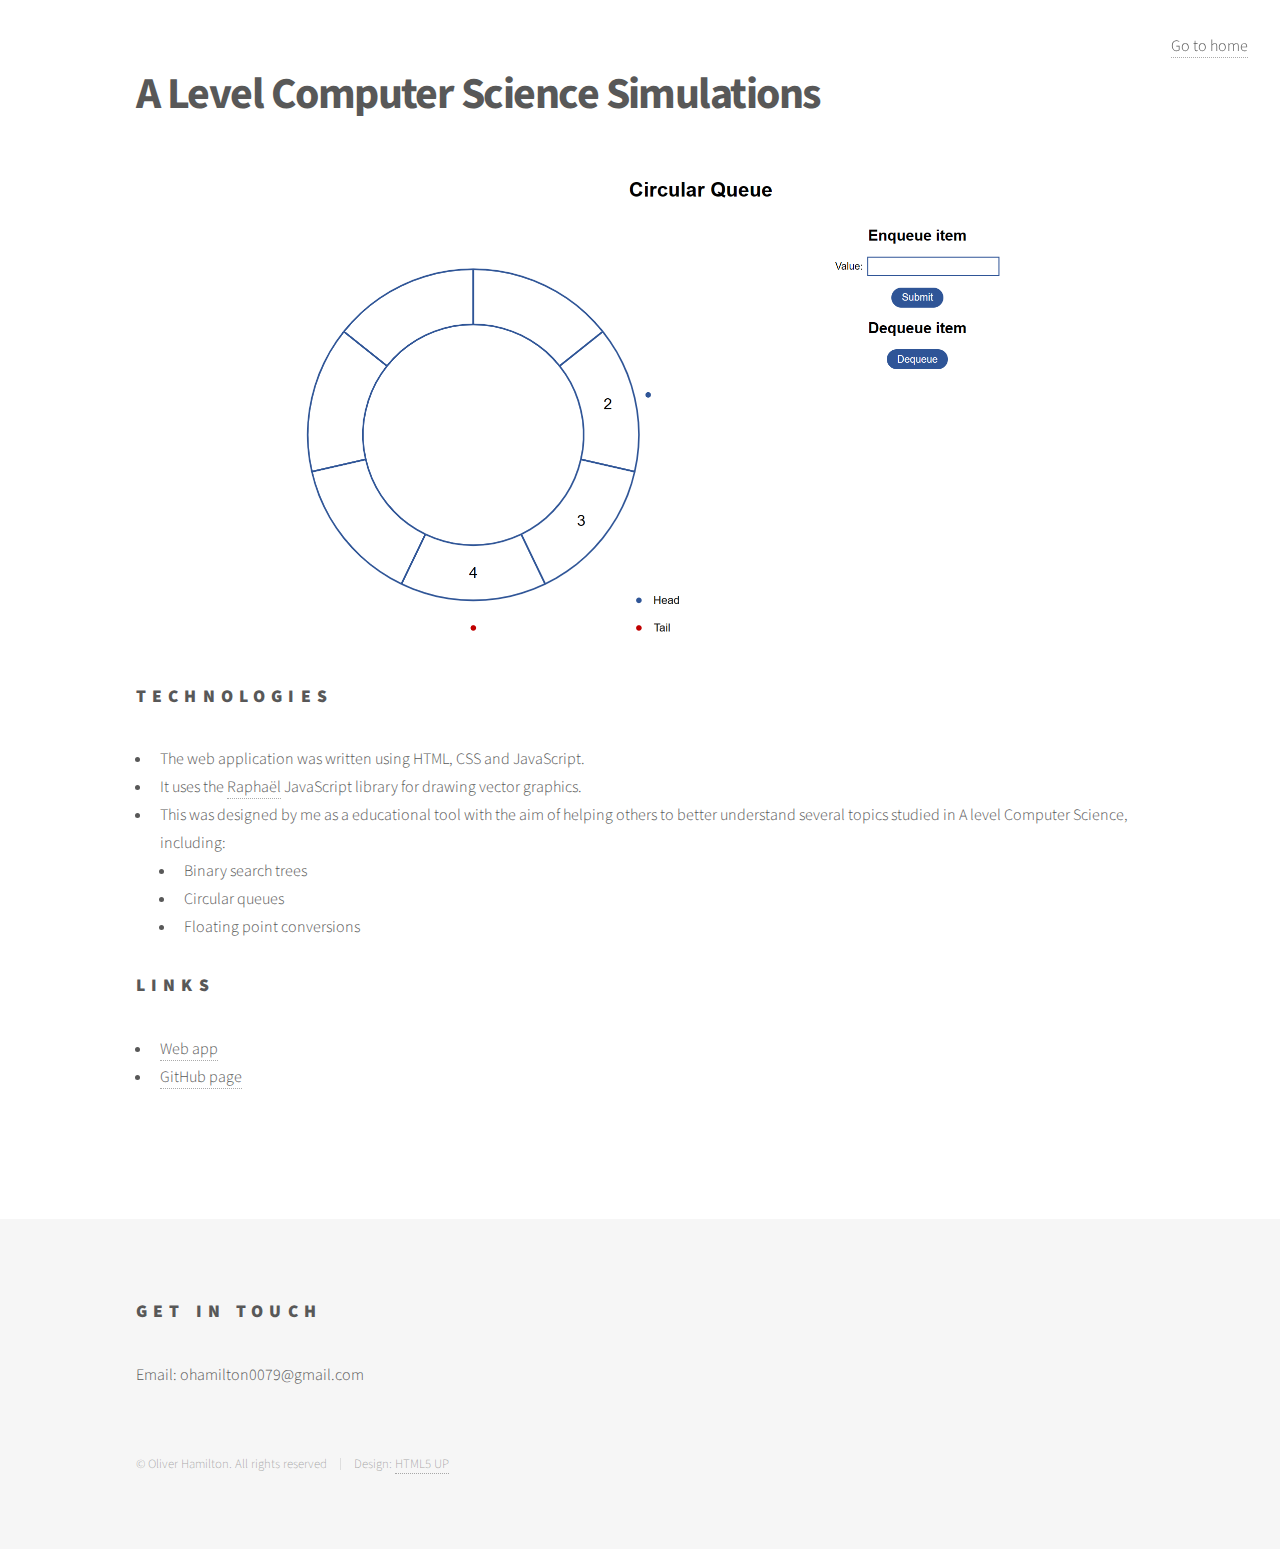
==== commit 9ac743bf: "Extended descriptions on project pages" ====
--- a/a-level-comp-sci.html
+++ b/a-level-comp-sci.html
@@ -34,12 +34,20 @@
 							<h2>Technologies</h2>
 							<ul>
 								<li>The web application was written using HTML, CSS and JavaScript.</li>
-								<li>Uses the <a href="http://dmitrybaranovskiy.github.io/raphael/">Raphaël</a> JavaScript library for drawing vector graphics.</li>
+								<li>It uses the <a href="http://dmitrybaranovskiy.github.io/raphael/">Raphaël</a> JavaScript library for drawing vector graphics.</li>
+								<li>This was designed by me as a educational tool with the aim of helping others to better understand several topics studied in A level Computer Science, including:
+									<ul>
+										<li>Binary search trees</li>
+										<li>Circular queues</li>
+										<li>Floating point conversions</li>
+									</ul>
+								</li>
 							</ul>
 
 							<h2>Links</h2>
 							<ul>
-								<li><a href="https://github.com/oliver-hamilton/simulations">Web app</a></li>
+								<li><a href="https://oliver-hamilton.github.io/simulations">Web app</a></li>
+								<li><a href="https://github.com/oliver-hamilton/simulations">GitHub page</a></li>
 							</ul>
 						</div>
 					</div>
